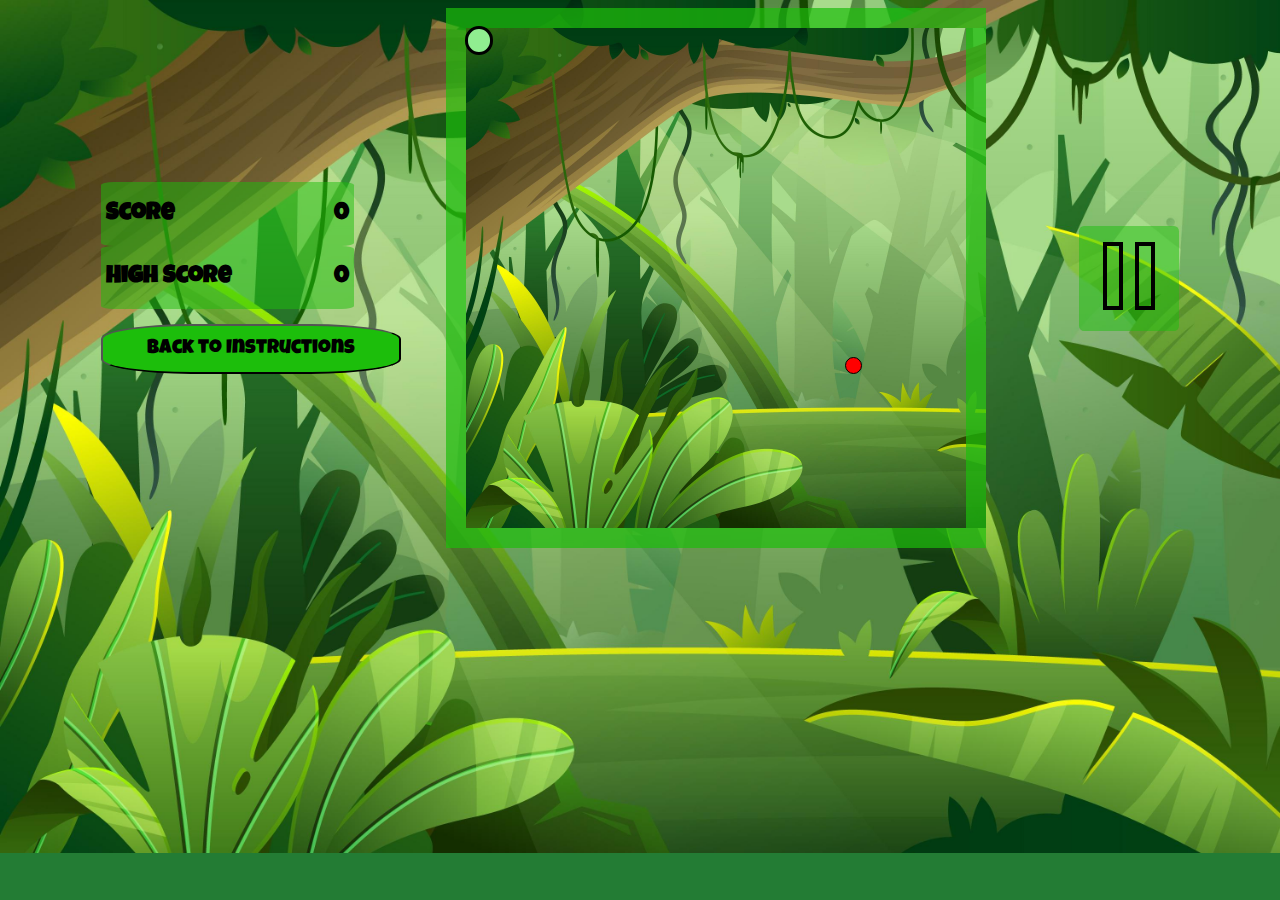
==== game.html @ 99f8641d "pages rename" ====
<!DOCTYPE html>
<html lang="en">

<head>
  <meta charset="UTF-8">
  <meta name="viewport" content="width=device-width, initial-scale=1.0">
  <link rel="stylesheet" href="style.css">
  <script defer src="script.js"></script>
  <title>Snake Game</title>
</head>

<body class="game-body">
  <div class="score-board">
    <div class="score">
      <h2 class="score-label">Score</h2>
      <h2 id="score-count" class="score-label">0</h2>
    </div>
    <div class="high-score">
      <h2 class="score-label">High Score</h2>
      <h2 id="high-score-count" class="score-label">0</h2>
    </div>
    <a href="index.html"><button class="return-instructions">Back to Instructions</button></a>
  </div>
  <div class="grid">
    <div class="food"></div>
    <div class="restart-msg">
      <h2>You Crashed!</h2>
      <button class="restart-btn">Restart</button>
    </div>
  </div>
  <div id="pause-play">
    <img id="pause-game" src="pause.png" alt="Pause"><img id="play-game" src="play.png" alt="Play">
  </div>


</body>

</html>
---- style.css ----
@import url('https://fonts.googleapis.com/css2?family=Luckiest+Guy&display=swap');

body {
  background-color: #237C34;
  display: flex;
  justify-content: space-evenly;
  align-items: center;
  font-family: 'Luckiest Guy', cursive;
}

ul {
  list-style-type: none;
}

#play-game {
  display: none;
}

#pause-play {
  background-color: rgba(28, 190, 11, .5);
  border-radius: 5%;
}

.restart-msg {
  background-color: rgba(28, 190, 11, .5);
  grid-area: 7 / 7 / 12 / 15;
  border: rgba(28, 190, 11, 1) solid 5px;
  border-radius: 30%;
  display: flex;
  flex-direction: column;
  align-items: center;
  display: none;
  z-index: 1;
}

.restart-msg h2 {
  text-align: center;
}

.restart-btn {
  font-family: 'Luckiest Guy', cursive;
  width: 130px;
  height: 50px;
  border-radius: 30%;
  background-color: rgba(28, 190, 11, 1);
  font-size: 24px;
}

.score-label {
  display: inline;
}

.score, .high-score {
  display: flex;
  justify-content: space-between;
  background-color: rgba(28, 190, 11, 0.5);
  padding: 0 5px;
  border-radius: 5%;
}

.score-board {
  text-align: left;
  display: flex;
  flex-direction: column;
  justify-content: space-around;
  width: 20%;
}

.return-instructions {
  font-family: 'Luckiest Guy', cursive;
  width: 300.64px;
  height: 50px;
  border-radius: 30%;
  background-color: rgba(28, 190, 11, 1);
  font-size: 20px;
  margin-top: 15px;
}

.start-button {
  font-family: 'Luckiest Guy', cursive;
  width: 150px;
  height: 50px;
  border-radius: 30%;
  background-color: rgba(28, 190, 11, 1);
  font-size: 35px;
}

.game-title {
  font-size: 40px;
  color: white;
}

.instructions-body {
  /* background-image: url("snake_night2.jpg"); */
  background-image: url("jungle.jpg");
  background-repeat: no-repeat;
  background-size: cover;
  flex-direction: column;
  /* filter: grayscale(100%); */
}

.snakeImg {
  width : 60%;
}

.wasd {
  width: 40%;
}

.li-wasd {
  display: flex;
  align-items: center;
  justify-content: space-between;
}

.logo {
  display: flex;
  flex-direction: column;
  align-items: center;
  justify-content: space-evenly;
}

.instructions {
  width: 50%;
  display: flex;
  padding-top: 100px;
  background-color: rgba(28, 190, 11, 0.20);
  border: 10px solid rgba(28, 190, 11, 1);
  padding: 20px;
  color: black;
  font-weight: bold;
}

.pause {
  display: flex;
  align-items: center;
  justify-content: space-between;
}

.game-body {
  background-image: url("jungle.jpg");
  background-repeat: no-repeat;
  background-size: cover;
}

.grid {
  display: inline-grid;
  grid-template-columns: repeat(20, 25px [col-start]);
  grid-template-rows: repeat(20, 25px [row-start]);
  border: 20px solid rgba(28, 190, 11, .7);;
  background-image: url("jungle.jpg");
  background-repeat: no-repeat;
  background-size: cover;
}

.start-position {
  grid-area: 1 / 1;
}

.snake-default {
  justify-self: center;
  align-self: center;
  background-color: lightgreen;
  width: 90%;
  height: 90%;
  border-radius: 50%;
  border: 3px black solid;
}

.food {
  justify-self: center;
  align-self: center;
  background-color: red;
  width: 60%;
  height: 60%;
  border-radius: 50%;
  border: 1px black solid;
  display: none;
}
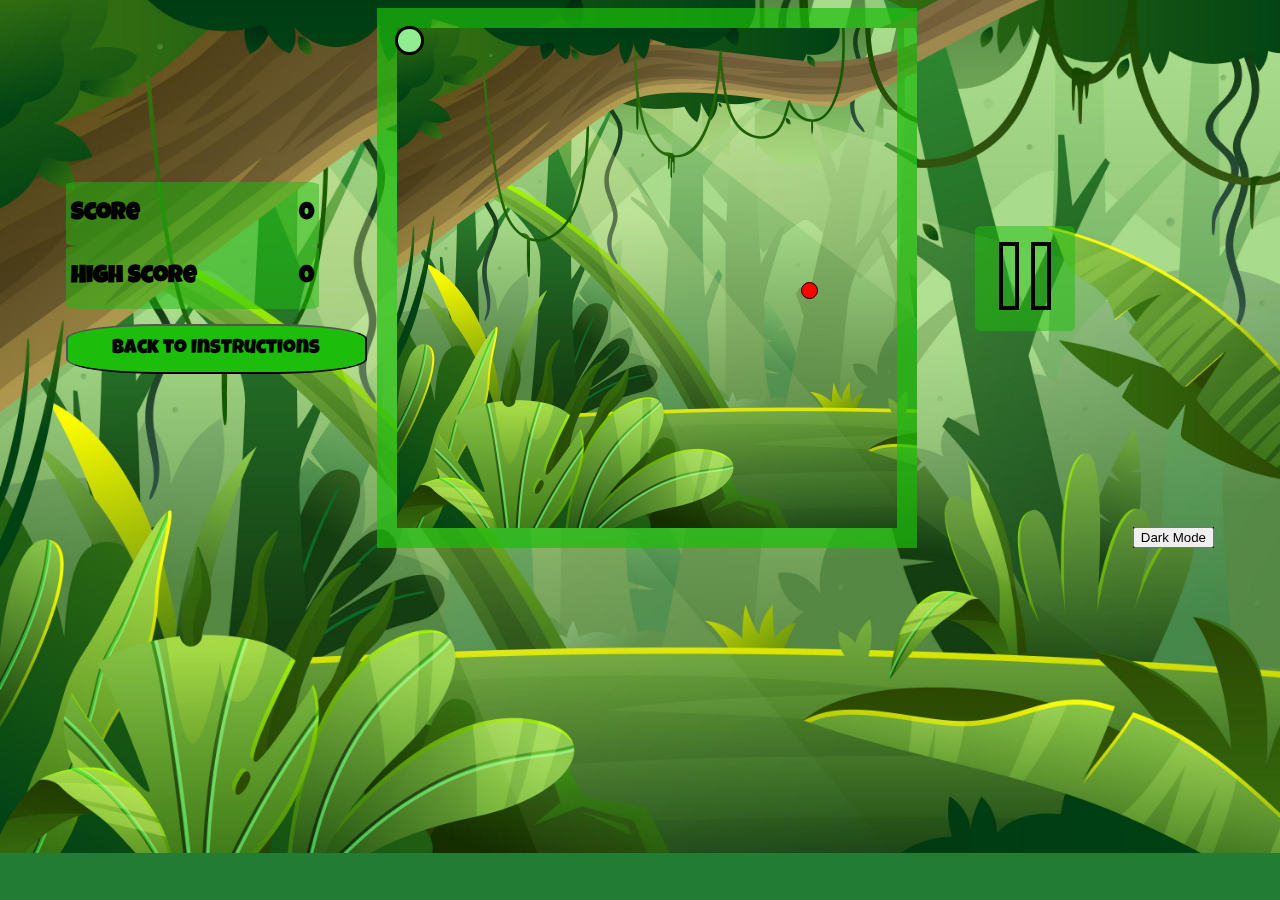
==== commit fa84a682: "dark mode functional, dark mode has to be toggled on page load" ====
--- a/game.html
+++ b/game.html
@@ -32,7 +32,17 @@
     <img id="pause-game" src="pause.png" alt="Pause"><img id="play-game" src="play.png" alt="Play">
   </div>
 
+  <div class="dark-mode"><button id="dark-mode-btn">Dark Mode</button></div>
 
 </body>
+<script>
+  const darkModeBtn = document.querySelector("#dark-mode-btn");
+  const theGameBody = document.querySelector(".game-body");
+
+  darkModeBtn.addEventListener("click", () => {
+    console.log("dark Mode");
+    theGameBody.classList.toggle("dark-mode");
+  });
+</script>
 
 </html>--- a/style.css
+++ b/style.css
@@ -19,6 +19,10 @@
 #pause-play {
   background-color: rgba(28, 190, 11, .5);
   border-radius: 5%;
+}
+
+.dark-mode {
+  align-self:flex-end;
 }
 
 .restart-msg {
@@ -91,12 +95,10 @@
 }
 
 .instructions-body {
-  /* background-image: url("snake_night2.jpg"); */
   background-image: url("jungle.jpg");
   background-repeat: no-repeat;
   background-size: cover;
   flex-direction: column;
-  /* filter: grayscale(100%); */
 }
 
 .snakeImg {
@@ -176,4 +178,9 @@
   border-radius: 50%;
   border: 1px black solid;
   display: none;
+}
+
+.dark-mode {
+  filter: grayscale(1);
+  background-image: url("snake_night2.jpg");
 }